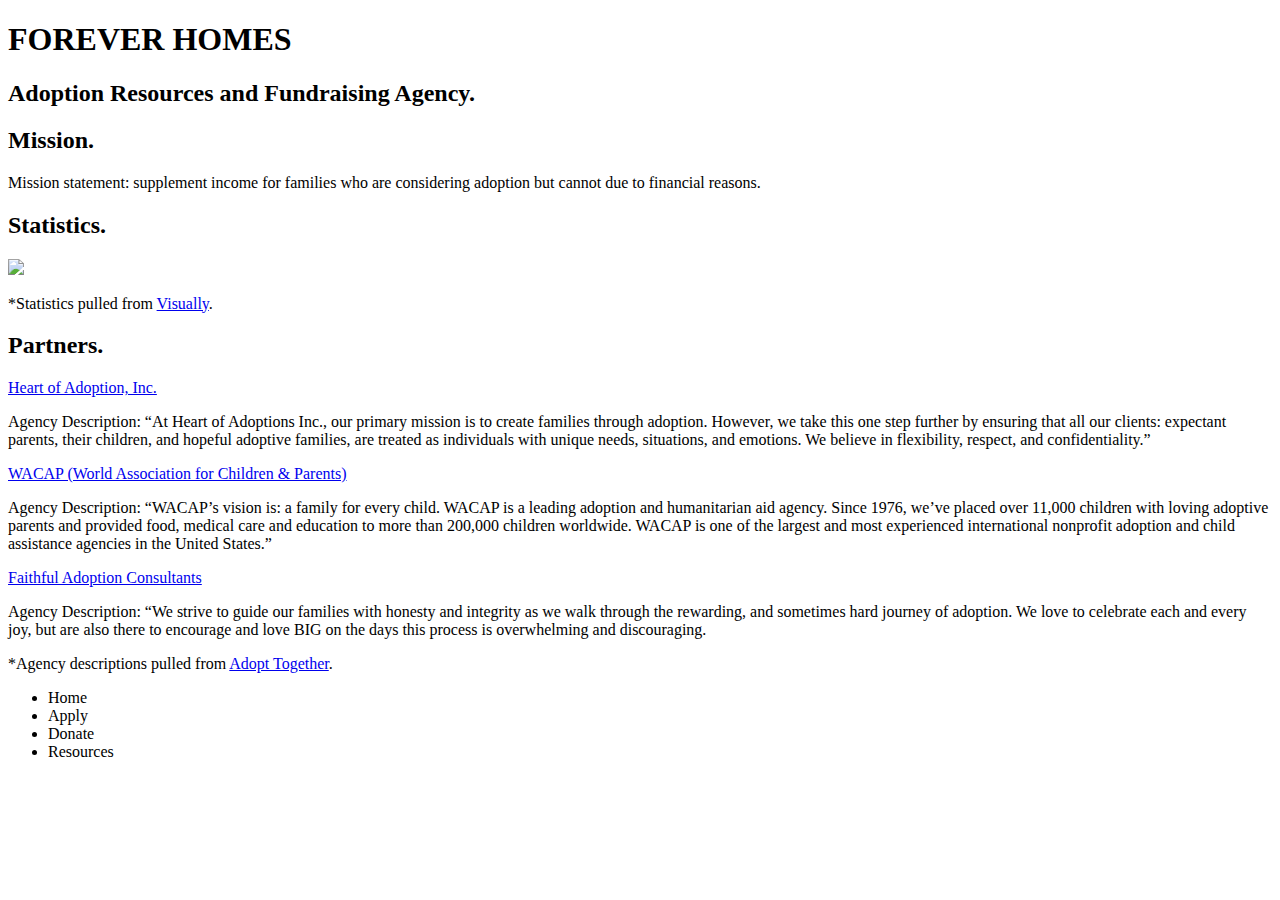
==== index.html @ 6707cc58 "index.html" ====
<!DOCTYPE html>
<html>
       
	<head>
		<meta http-equiv="Content-Type" content="text/html; charset=UTF-8">
		<meta name="viewport" content="width=device-width, initial-scale=1, shrink-to-fit=no">
        <title>Forever Homes</title>
        <!--link rel="stylesheet" type="text/css" media="screen" href="css/screen.css"-->
	</head>
    
	<body>
        <header>
            <h1>FOREVER HOMES</h1>
            <h2>Adoption Resources and Fundraising Agency.</h2>
        </header>

        <section>
            <article class="mission">
                <h2>Mission.</h2>
                <p>Mission statement: supplement income for families who are
                   considering adoption but cannot due to financial reasons.</p>
            </article>
        </section>

        <section class="statistics">
            <article>
                <h2>Statistics.</h2>
                <img width="800" src="https://thumbnails-visually.netdna-ssl.com/adoption-statistics-in-the-us_559fd55ad7443_w1500.jpg">
                <p>*Statistics pulled from <a href="https://visual.ly">Visually</a>.</p>
            </article>
        </section>

        <section class="partners">
            <article>
                <h2>Partners.</h2>

                <li><a href="http://www.heartofadoption.com">Heart of Adoption, Inc.</a></li>
                <p>Agency Description: “At Heart of Adoptions Inc., our primary
                   mission is to create families through adoption. However, we
                   take this one step further by ensuring that all our clients: 
                   expectant parents, their children, and hopeful adoptive 
                   families, are treated as individuals with unique needs, 
                   situations, and emotions. We believe in flexibility, respect, 
                   and confidentiality.”</p>     

                <li><a href="http://www.wacap.org/">WACAP (World Association for Children & Parents)</a></li>
                <p>Agency Description: “WACAP’s vision is: a family for every 
                   child.  WACAP is a leading adoption and humanitarian aid 
                   agency. Since 1976, we’ve placed over 11,000 children with 
                   loving adoptive parents and provided food, medical care and 
                   education to more than 200,000 children worldwide. WACAP is 
                   one of the largest and most experienced international 
                   nonprofit adoption and child assistance agencies in the 
                   United States.”</p>

                <li><a href="http://www.faithfuladoptionconsultants.com/">Faithful Adoption Consultants</a></li>
                <p>Agency Description: “We strive to guide our families with 
                   honesty and integrity as we walk through the rewarding, and
                   sometimes hard journey of adoption. We love to celebrate each
                   and every joy, but are also there to encourage and love BIG
                   on the days this process is overwhelming and discouraging.</p>

                <p>*Agency descriptions pulled from <a href="https://adopttogether.org">Adopt Together</a>.</p>
            </article>
        </section>

        <nav>
            <ul>
                <li>Home</li>
                <li>Apply</li>
                <li>Donate</li>
                <li>Resources</li>
            </ul>
        </nav>
	</body>
</html>
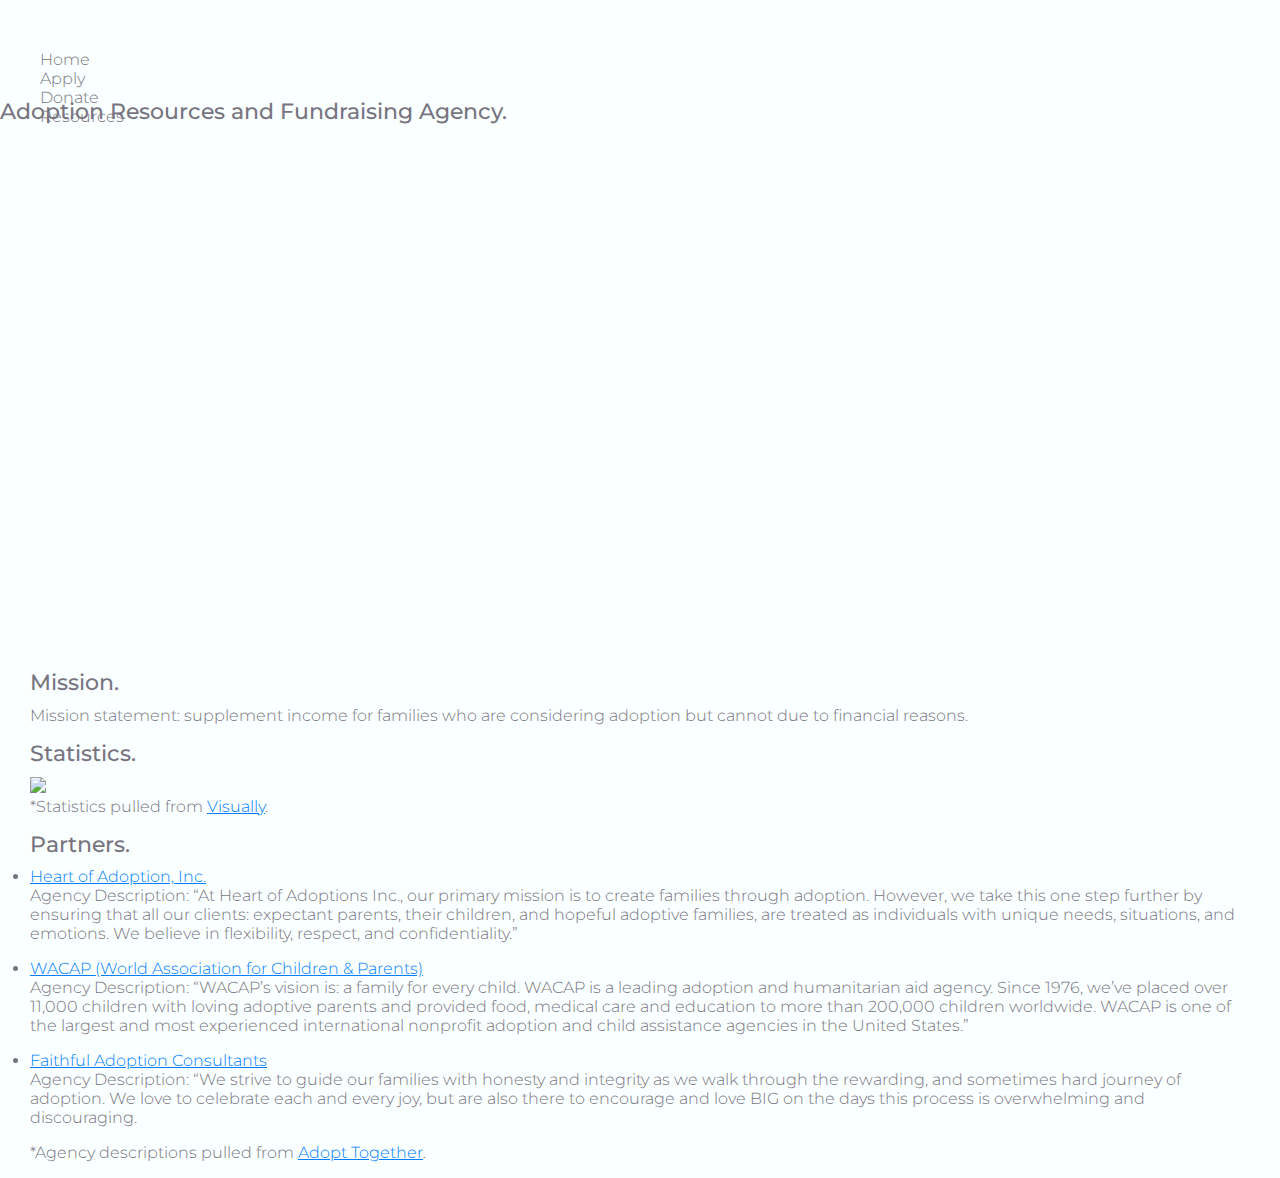
==== commit b5f067d4: "Fixed HTML formatting" ====
--- a/index.html
+++ b/index.html
@@ -5,7 +5,7 @@
 		<meta http-equiv="Content-Type" content="text/html; charset=UTF-8">
 		<meta name="viewport" content="width=device-width, initial-scale=1, shrink-to-fit=no">
         <title>Forever Homes</title>
-        <!--link rel="stylesheet" type="text/css" media="screen" href="css/screen.css"-->
+        <link rel="stylesheet" type="text/css" media="screen" href="css/screen.css">
 	</head>
     
 	<body>
--- a/css/screen.css
+++ b/css/screen.css
@@ -0,0 +1,59 @@
+/* CSS Document */
+
+@import url('https://fonts.googleapis.com/css?family=Montserrat');
+
+body { font-family: 'Montserrat', sans-serif; font-size: 16px; font-weight: 300; color: #777480;
+    margin: 0; padding: 0; background: #faffff; }
+
+#page { max-width: 1200px; margin: 0 auto; position: relative; }
+
+/* Text */
+
+h1 { margin: 0 0 1em 0; font-size: 2.8em; font-weight: 300; color: #faffff; }
+h2 { margin: 0 0 .5em 0; font-size: 1.4em; font-weight: 500; line-height: 1.1em; }
+
+p { margin: 0 0 1em 0; }
+
+a { color: #007eff; }
+a:visited { color: #65b1ff}
+
+/* Header */
+
+header { height: 670px; background: #faffff url(https://engonetac.blob.core.windows.net/assets/uploads/img/Artboard%20.png) no-repeat center bottom; position: relative; }
+
+/* Section - All */
+
+section { padding: 0 30px; }
+
+
+/* Navigation */
+
+nav { 
+    position: absolute;
+    top: 0px; left: 0px;
+    padding: 50px 0 0 0;
+    width: 100%;
+}
+
+nav::after { content:''; display: block; clear: both; }
+
+nav ul { list-style: none; margin: 0; padding 0; }
+
+nav ul li a { 
+    display: inline-block;
+    text-align: center;
+    color: #777480;
+    padding: 10px 5px;
+    text-decoration: none;
+    width: 150px;
+    position: relative;
+}
+
+nav ul li a:visited { color: #777480; }
+nav ul li a:hover { color: #000; }
+
+/* Media Queries */
+
+@media screen and (max-width: 1125px) {
+
+}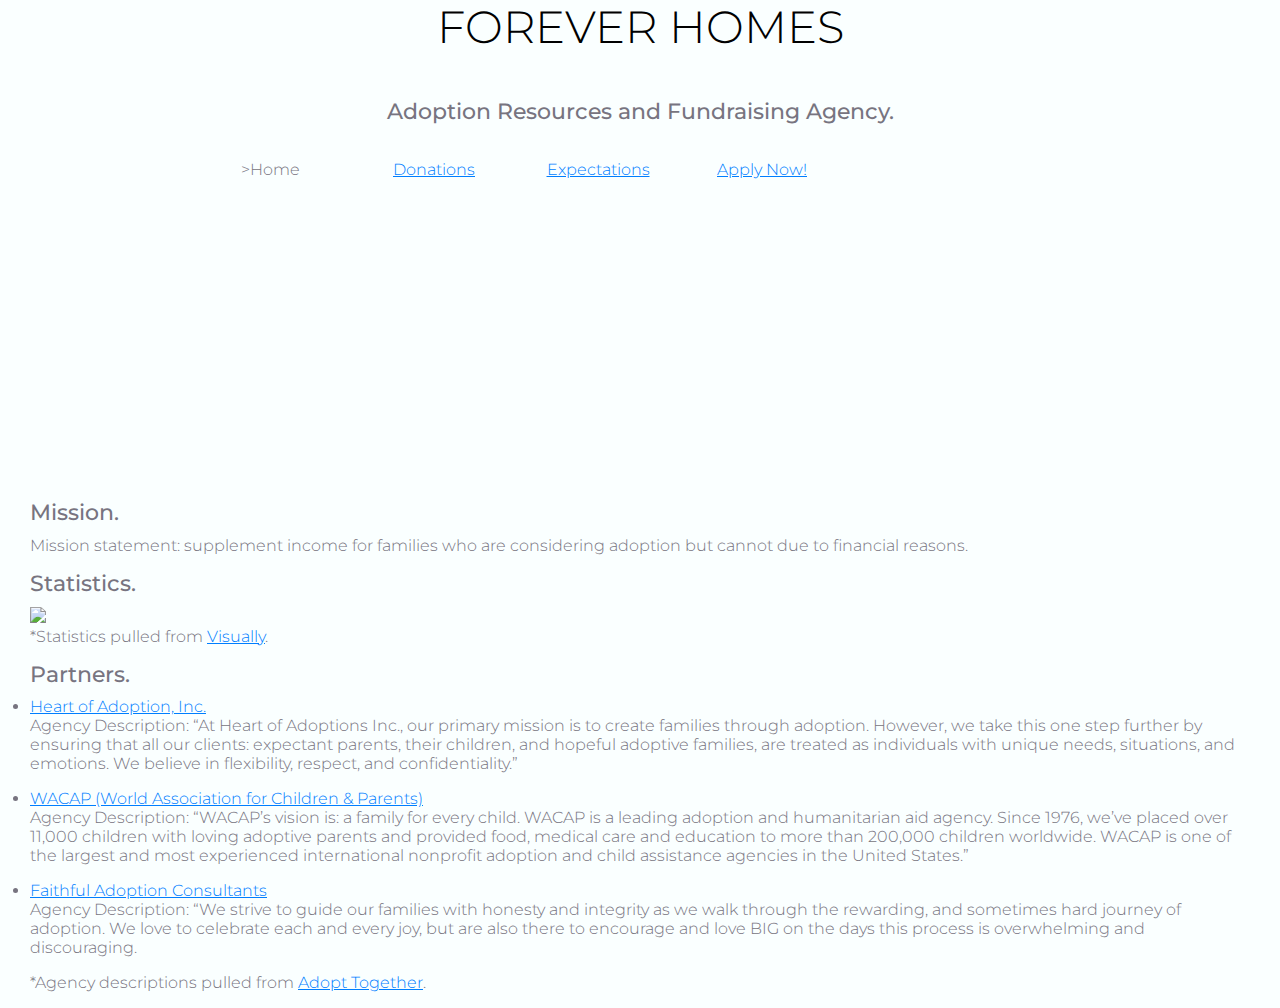
==== commit 25819f61: "css modifications regarding issue#8" ====
--- a/index.html
+++ b/index.html
@@ -1,13 +1,13 @@
 <!DOCTYPE html>
 <html>
-       
+
 	<head>
 		<meta http-equiv="Content-Type" content="text/html; charset=UTF-8">
 		<meta name="viewport" content="width=device-width, initial-scale=1, shrink-to-fit=no">
         <title>Forever Homes</title>
         <link rel="stylesheet" type="text/css" media="screen" href="css/screen.css">
 	</head>
-    
+
 	<body>
         <header>
             <h1>FOREVER HOMES</h1>
@@ -37,24 +37,24 @@
                 <li><a href="http://www.heartofadoption.com">Heart of Adoption, Inc.</a></li>
                 <p>Agency Description: “At Heart of Adoptions Inc., our primary
                    mission is to create families through adoption. However, we
-                   take this one step further by ensuring that all our clients: 
-                   expectant parents, their children, and hopeful adoptive 
-                   families, are treated as individuals with unique needs, 
-                   situations, and emotions. We believe in flexibility, respect, 
-                   and confidentiality.”</p>     
+                   take this one step further by ensuring that all our clients:
+                   expectant parents, their children, and hopeful adoptive
+                   families, are treated as individuals with unique needs,
+                   situations, and emotions. We believe in flexibility, respect,
+                   and confidentiality.”</p>
 
                 <li><a href="http://www.wacap.org/">WACAP (World Association for Children & Parents)</a></li>
-                <p>Agency Description: “WACAP’s vision is: a family for every 
-                   child.  WACAP is a leading adoption and humanitarian aid 
-                   agency. Since 1976, we’ve placed over 11,000 children with 
-                   loving adoptive parents and provided food, medical care and 
-                   education to more than 200,000 children worldwide. WACAP is 
-                   one of the largest and most experienced international 
-                   nonprofit adoption and child assistance agencies in the 
+                <p>Agency Description: “WACAP’s vision is: a family for every
+                   child.  WACAP is a leading adoption and humanitarian aid
+                   agency. Since 1976, we’ve placed over 11,000 children with
+                   loving adoptive parents and provided food, medical care and
+                   education to more than 200,000 children worldwide. WACAP is
+                   one of the largest and most experienced international
+                   nonprofit adoption and child assistance agencies in the
                    United States.”</p>
 
                 <li><a href="http://www.faithfuladoptionconsultants.com/">Faithful Adoption Consultants</a></li>
-                <p>Agency Description: “We strive to guide our families with 
+                <p>Agency Description: “We strive to guide our families with
                    honesty and integrity as we walk through the rewarding, and
                    sometimes hard journey of adoption. We love to celebrate each
                    and every joy, but are also there to encourage and love BIG
@@ -66,11 +66,11 @@
 
         <nav>
             <ul>
-                <li>Home</li>
-                <li>Apply</li>
-                <li>Donate</li>
-                <li>Resources</li>
+                <li>>Home</li>
+                <li><a href="donations.html">Donations</a></li>
+                <li><a href="expectations.html">Expectations</a></li>
+                <li><a href="apply.html">Apply Now!</a></li>
             </ul>
         </nav>
 	</body>
-</html>+</html>
--- a/css/screen.css
+++ b/css/screen.css
@@ -19,7 +19,16 @@
 
 /* Header */
 
-header { height: 670px; background: #faffff url(https://engonetac.blob.core.windows.net/assets/uploads/img/Artboard%20.png) no-repeat center bottom; position: relative; }
+header {
+  height: 500px;
+  background: #faffff url(https://engonetac.blob.core.windows.net/assets/uploads/img/Artboard%20.png) no-repeat center bottom;
+  position: relative;
+  text-align: center;
+}
+
+header + h2 {
+  position: absolute;
+}
 
 /* Section - All */
 
@@ -28,10 +37,10 @@
 
 /* Navigation */
 
-nav { 
+nav {
     position: absolute;
     top: 0px; left: 0px;
-    padding: 50px 0 0 0;
+    padding: 150px 200px  150px 150px;
     width: 100%;
 }
 
@@ -39,7 +48,7 @@
 
 nav ul { list-style: none; margin: 0; padding 0; }
 
-nav ul li a { 
+nav ul li  {
     display: inline-block;
     text-align: center;
     color: #777480;
@@ -56,4 +65,41 @@
 
 @media screen and (max-width: 1125px) {
 
-}+}
+
+header > h1 {
+  color: black;
+}
+
+section.donate {
+  position: relative;
+  margin: 0px 20px 20px 20px;
+  padding: 20px 0px 20px 0px;
+  border: 3px solid #50BFA0;
+  text-align: center;
+}
+
+section.donate button {
+  border: 3px solid #50BFA0;
+  background-color: #FFFFFF;
+}
+
+section.donate button:hover{
+  background-color:#50BFA0;
+}
+
+section.Form{
+  border: 3px solid #50BFA0;
+  margin: 0px 20px 20px 20px;
+  text-align:justify;
+}
+
+
+input[type=submit]:hover {
+  background-color:#50BFA0;
+}
+
+input{
+  border: 3px solid #50BFA0;
+  background-color: #FFFFFF;
+}
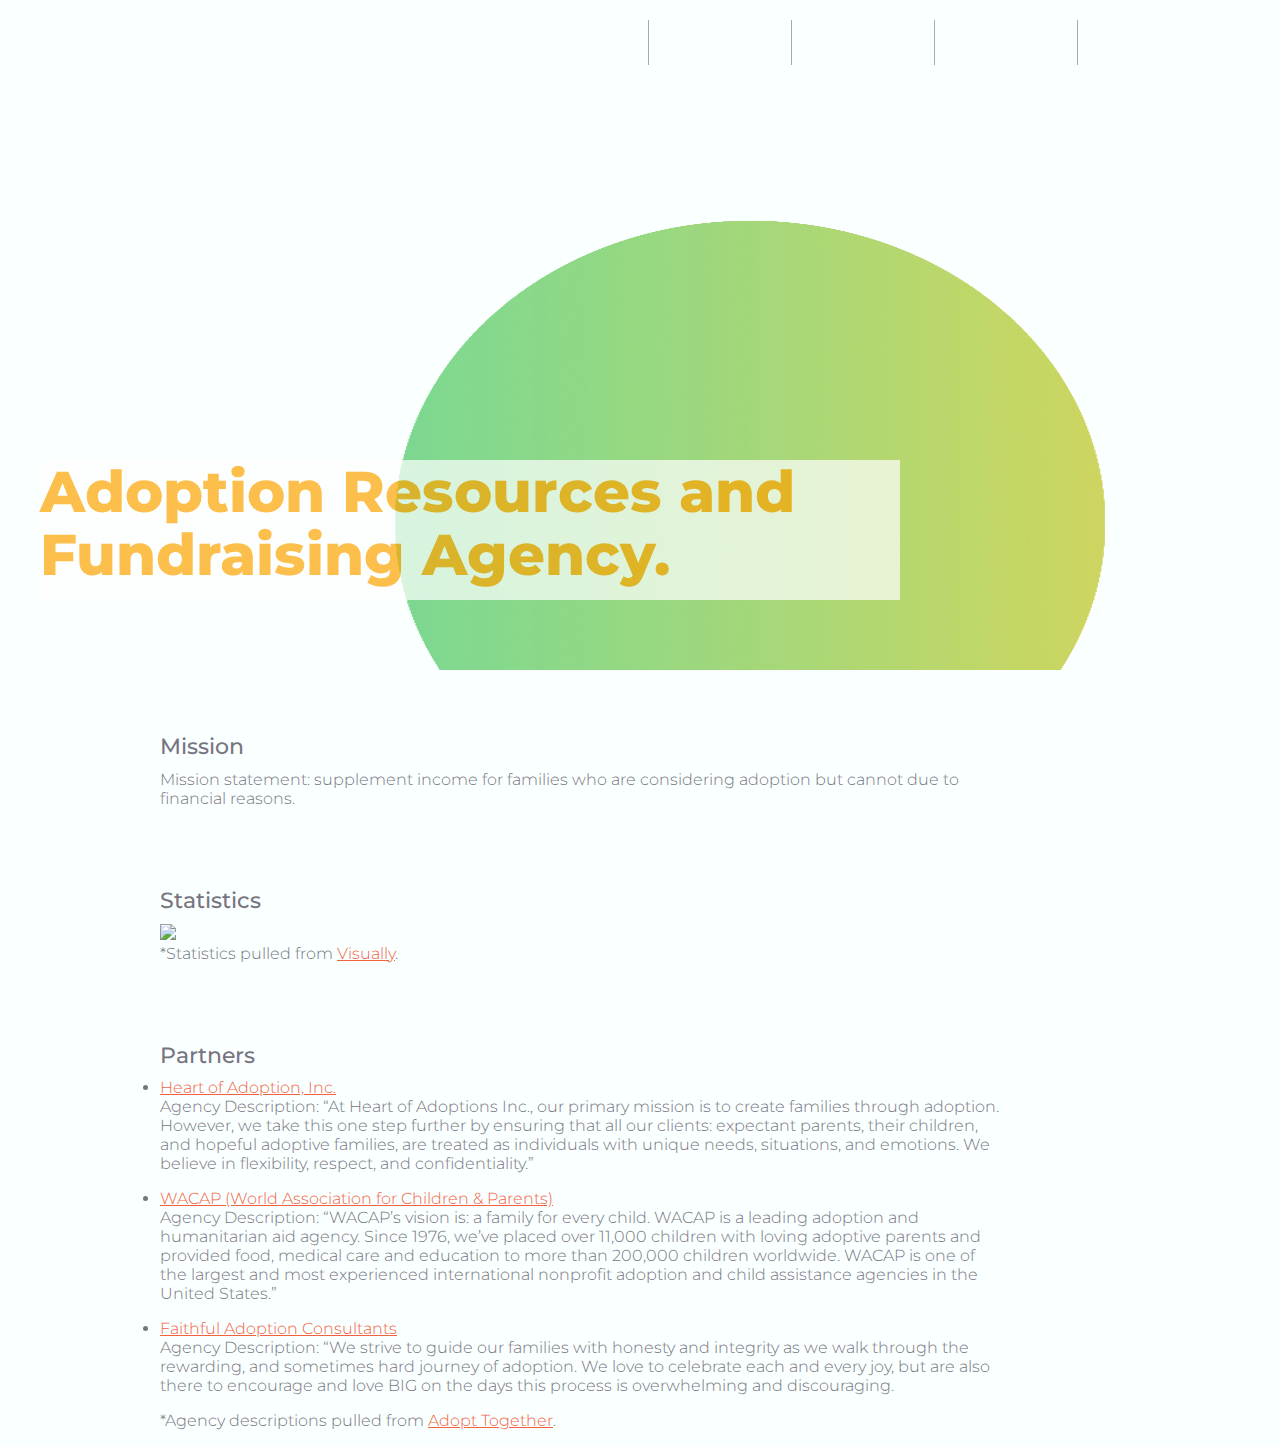
==== commit 4ec06830: "CSS styling" ====
--- a/index.html
+++ b/index.html
@@ -4,19 +4,19 @@
 	<head>
 		<meta http-equiv="Content-Type" content="text/html; charset=UTF-8">
 		<meta name="viewport" content="width=device-width, initial-scale=1, shrink-to-fit=no">
-        <title>Forever Homes</title>
         <link rel="stylesheet" type="text/css" media="screen" href="css/screen.css">
 	</head>
 
 	<body>
         <header>
-            <h1>FOREVER HOMES</h1>
+            <div class= "home"> 
             <h2>Adoption Resources and Fundraising Agency.</h2>
+            </div>
         </header>
 
         <section>
             <article class="mission">
-                <h2>Mission.</h2>
+                <h2>Mission</h2>
                 <p>Mission statement: supplement income for families who are
                    considering adoption but cannot due to financial reasons.</p>
             </article>
@@ -24,7 +24,7 @@
 
         <section class="statistics">
             <article>
-                <h2>Statistics.</h2>
+                <h2>Statistics</h2>
                 <img width="800" src="https://thumbnails-visually.netdna-ssl.com/adoption-statistics-in-the-us_559fd55ad7443_w1500.jpg">
                 <p>*Statistics pulled from <a href="https://visual.ly">Visually</a>.</p>
             </article>
@@ -32,7 +32,7 @@
 
         <section class="partners">
             <article>
-                <h2>Partners.</h2>
+                <h2>Partners</h2>
 
                 <li><a href="http://www.heartofadoption.com">Heart of Adoption, Inc.</a></li>
                 <p>Agency Description: “At Heart of Adoptions Inc., our primary
@@ -66,10 +66,10 @@
 
         <nav>
             <ul>
-                <li>>Home</li>
+                <li><a href="apply.html">Apply Now!</a></li>
                 <li><a href="donations.html">Donations</a></li>
-                <li><a href="expectations.html">Expectations</a></li>
-                <li><a href="apply.html">Apply Now!</a></li>
+                <li><a href="expectations.html">Resources</a></li>
+                <li><a href="index.html">>Home</a></li>
             </ul>
         </nav>
 	</body>
--- a/css/screen.css
+++ b/css/screen.css
@@ -3,7 +3,8 @@
 @import url('https://fonts.googleapis.com/css?family=Montserrat');
 
 body { font-family: 'Montserrat', sans-serif; font-size: 16px; font-weight: 300; color: #777480;
-    margin: 0; padding: 0; background: #faffff; }
+    margin: 0; padding: 0; background: #faffff; 
+    max-width: 1200px; margin: 0 auto; position: relative;}
 
 #page { max-width: 1200px; margin: 0 auto; position: relative; }
 
@@ -14,20 +15,50 @@
 
 p { margin: 0 0 1em 0; }
 
-a { color: #007eff; }
-a:visited { color: #65b1ff}
+a { color: #F26241; }
+a:visited { color: #F26241}
 
 /* Header */
 
-header {
-  height: 500px;
-  background: #faffff url(https://engonetac.blob.core.windows.net/assets/uploads/img/Artboard%20.png) no-repeat center bottom;
+.home{
+  height: 670px;
+  background: #faffff url(../img/Adption-Header-1.jpg) no-repeat center bottom ; 
+  background: #faffff url(../img/logo.gif) no-repeat left top ; 
   position: relative;
-  text-align: center;
 }
 
-header + h2 {
-  position: absolute;
+.donations{
+  height: 670px;
+  background: #faffff url(../img/Donation-Header-4.jpg) no-repeat center bottom; 
+  position: relative;
+  object-fit: contain;  
+}
+
+header {
+
+}
+
+header h1 {
+  text-align: left;
+  position: absolute; 
+  display: block; width: 540px; height: 100px;
+  left: 0px; top: 0px; 
+  font-size: 3.6em; font-weight: 600;
+  margin: 0 0 10px 0; 
+  color: #fafafa
+}
+
+header h2 {
+  text-align: left;
+  position: absolute; 
+  display: block; width: 860px; height: 140px;
+  background: #ffffff;
+  opacity: 0.7;
+  left: 0px; bottom: 60px; 
+  font-size: 3.6em; font-weight: 800;
+  margin: 0 0 10px 0; 
+  color: #ffa500;
+
 }
 
 /* Section - All */
@@ -40,35 +71,42 @@
 nav {
     position: absolute;
     top: 0px; left: 0px;
-    padding: 150px 200px  150px 150px;
+    padding: 20px 0 0 0;
     width: 100%;
 }
 
 nav::after { content:''; display: block; clear: both; }
 
-nav ul { list-style: none; margin: 0; padding 0; }
+nav ul { list-style: none; margin: 0; padding: 0; }
 
-nav ul li  {
+ nav ul li a {
     display: inline-block;
     text-align: center;
-    color: #777480;
+    color: #FFF;
     padding: 10px 5px;
     text-decoration: none;
-    width: 150px;
+    width: 100px;
     position: relative;
 }
 
-nav ul li a:visited { color: #777480; }
-nav ul li a:hover { color: #000; }
+/* nav ul li a:visited { color: #777480; } */
+nav ul li a:hover { color: #aaa; }  
+nav ul li a:visited { color: #FFF; }  
+
+nav > ul { padding-right: 20px; }
+
+nav > ul > li { 
+  float: right; 
+  border-left: 1px solid; 
+  border-color: #aaa; 
+  padding: 0.2em 1em; 
+
+}
 
 /* Media Queries */
 
 @media screen and (max-width: 1125px) {
 
-}
-
-header > h1 {
-  color: black;
 }
 
 section.donate {
@@ -103,3 +141,10 @@
   border: 3px solid #50BFA0;
   background-color: #FFFFFF;
 }
+
+section{
+  padding-top: 4em; 
+  padding-left: 10%;
+  width: 70%; 
+}
+
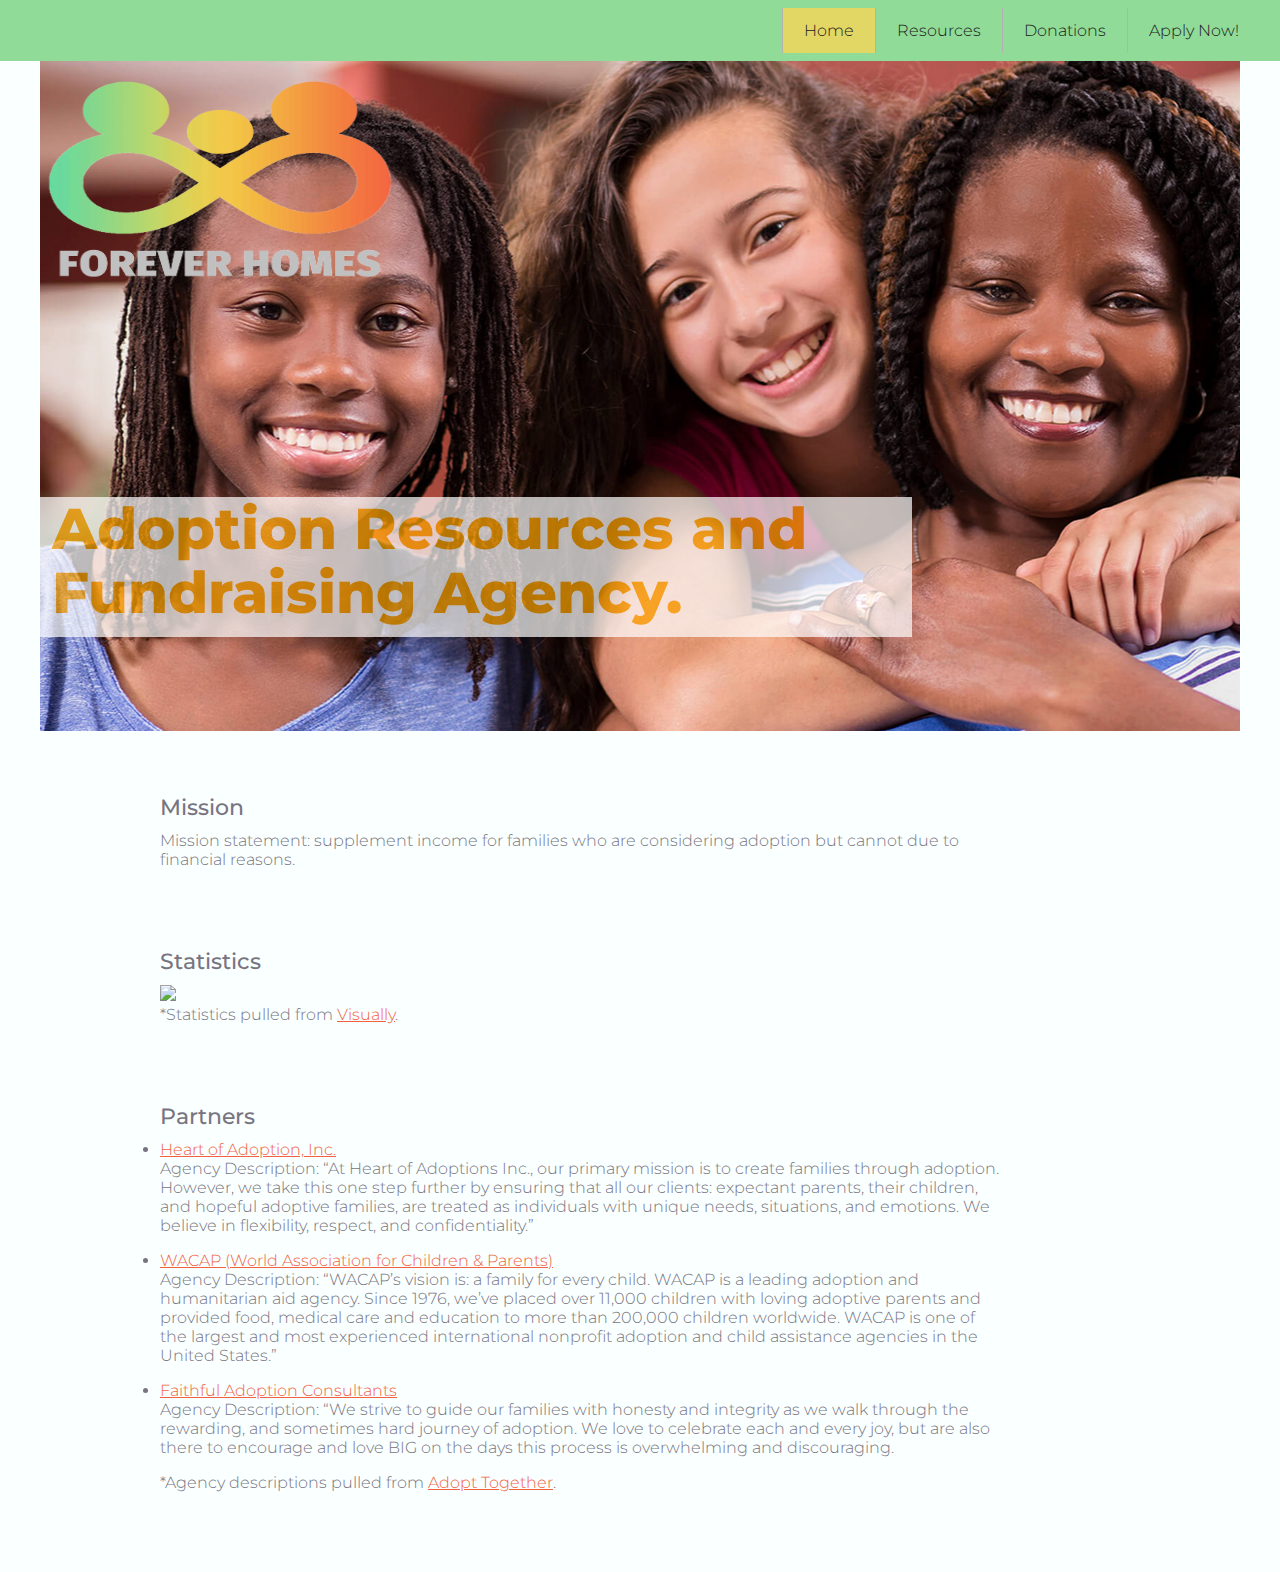
==== commit 6bb11751: "Made Webpages more responsive" ====
--- a/index.html
+++ b/index.html
@@ -1,76 +1,89 @@
 <!DOCTYPE html>
 <html>
-
 	<head>
 		<meta http-equiv="Content-Type" content="text/html; charset=UTF-8">
 		<meta name="viewport" content="width=device-width, initial-scale=1, shrink-to-fit=no">
-        <link rel="stylesheet" type="text/css" media="screen" href="css/screen.css">
+    <link rel="stylesheet" type="text/css" media="screen" href="css/screen.css">
 	</head>
 
-	<body>
-        <header>
-            <div class= "home"> 
-            <h2>Adoption Resources and Fundraising Agency.</h2>
-            </div>
-        </header>
+  <body>
+    <nav>
 
-        <section>
-            <article class="mission">
-                <h2>Mission</h2>
-                <p>Mission statement: supplement income for families who are
-                   considering adoption but cannot due to financial reasons.</p>
-            </article>
-        </section>
+      <ul>
+        <li><a href="apply.html">Apply Now!</a></li>
+        <li><a href="donations.html">Donations</a></li>
+        <li><a href="resources.html">Resources</a></li>
+        <li class = "active"><a href="index.html">Home</a></li>
+      </ul>
+    </nav>
 
-        <section class="statistics">
-            <article>
-                <h2>Statistics</h2>
-                <img width="800" src="https://thumbnails-visually.netdna-ssl.com/adoption-statistics-in-the-us_559fd55ad7443_w1500.jpg">
-                <p>*Statistics pulled from <a href="https://visual.ly">Visually</a>.</p>
-            </article>
-        </section>
+  <div id="page">
+    <header id= "home">
+      <img src="img/logo-complete.gif" alt="" width="30%" height="35%">
+      <h2>Adoption Resources and Fundraising Agency.</h2>
+    </header>
+    
+    <section class="mission">
+      <article>
+        <h2>Mission</h2>
+        <p>
+          Mission statement: supplement income for families who are
+          considering adoption but cannot due to financial reasons.
+        </p>
+      </article>
+    </section>
+    
+    <section class="statistics">
+      <article>
+        <h2>Statistics</h2>
+        <img width="800" src="https://thumbnails-visually.netdna-ssl.com/adoption-statistics-in-the-us_559fd55ad7443_w1500.jpg">
+        <p>*Statistics pulled from <a href="https://visual.ly">Visually</a>.</p>
+      </article>
+    </section>
+    
+    <section class="partners">
+      <article>
+        <h2>Partners</h2>
+    
+        <li><a href="http://www.heartofadoption.com">Heart of Adoption, Inc.</a></li>
+        <p>
+          Agency Description: “At Heart of Adoptions Inc., our primary
+          mission is to create families through adoption. However, we
+          take this one step further by ensuring that all our clients:
+          expectant parents, their children, and hopeful adoptive
+          families, are treated as individuals with unique needs,
+          situations, and emotions. We believe in flexibility, respect,
+          and confidentiality.”
+        </p>
+    
+        <li><a href="http://www.wacap.org/">WACAP (World Association for Children & Parents)</a></li>
+        <p>
+          Agency Description: “WACAP’s vision is: a family for every
+          child.  WACAP is a leading adoption and humanitarian aid
+          agency. Since 1976, we’ve placed over 11,000 children with
+          loving adoptive parents and provided food, medical care and
+          education to more than 200,000 children worldwide. WACAP is
+          one of the largest and most experienced international
+          nonprofit adoption and child assistance agencies in the
+          United States.”
+        </p>
+    
+        <li><a href="http://www.faithfuladoptionconsultants.com/">Faithful Adoption Consultants</a></li>
+        <p>
+          Agency Description: “We strive to guide our families with
+          honesty and integrity as we walk through the rewarding, and
+          sometimes hard journey of adoption. We love to celebrate each
+          and every joy, but are also there to encourage and love BIG
+          on the days this process is overwhelming and discouraging.
+        </p>
 
-        <section class="partners">
-            <article>
-                <h2>Partners</h2>
+        <p>*Agency descriptions pulled from <a href="https://adopttogether.org">Adopt Together</a>.</p>
+      </article>
+    </section>
 
-                <li><a href="http://www.heartofadoption.com">Heart of Adoption, Inc.</a></li>
-                <p>Agency Description: “At Heart of Adoptions Inc., our primary
-                   mission is to create families through adoption. However, we
-                   take this one step further by ensuring that all our clients:
-                   expectant parents, their children, and hopeful adoptive
-                   families, are treated as individuals with unique needs,
-                   situations, and emotions. We believe in flexibility, respect,
-                   and confidentiality.”</p>
+  </div>
+ 
 
-                <li><a href="http://www.wacap.org/">WACAP (World Association for Children & Parents)</a></li>
-                <p>Agency Description: “WACAP’s vision is: a family for every
-                   child.  WACAP is a leading adoption and humanitarian aid
-                   agency. Since 1976, we’ve placed over 11,000 children with
-                   loving adoptive parents and provided food, medical care and
-                   education to more than 200,000 children worldwide. WACAP is
-                   one of the largest and most experienced international
-                   nonprofit adoption and child assistance agencies in the
-                   United States.”</p>
 
-                <li><a href="http://www.faithfuladoptionconsultants.com/">Faithful Adoption Consultants</a></li>
-                <p>Agency Description: “We strive to guide our families with
-                   honesty and integrity as we walk through the rewarding, and
-                   sometimes hard journey of adoption. We love to celebrate each
-                   and every joy, but are also there to encourage and love BIG
-                   on the days this process is overwhelming and discouraging.</p>
-
-                <p>*Agency descriptions pulled from <a href="https://adopttogether.org">Adopt Together</a>.</p>
-            </article>
-        </section>
-
-        <nav>
-            <ul>
-                <li><a href="apply.html">Apply Now!</a></li>
-                <li><a href="donations.html">Donations</a></li>
-                <li><a href="expectations.html">Resources</a></li>
-                <li><a href="index.html">>Home</a></li>
-            </ul>
-        </nav>
 	</body>
 </html>
--- a/css/screen.css
+++ b/css/screen.css
@@ -4,9 +4,10 @@
 
 body { font-family: 'Montserrat', sans-serif; font-size: 16px; font-weight: 300; color: #777480;
     margin: 0; padding: 0; background: #faffff; 
-    max-width: 1200px; margin: 0 auto; position: relative;}
-
-#page { max-width: 1200px; margin: 0 auto; position: relative; }
+     margin: 0 auto; position: relative;}
+
+
+#page { max-width: 1200px; margin: 0 auto 5em auto; position: relative; }
 
 /* Text */
 
@@ -20,22 +21,56 @@
 
 /* Header */
 
-.home{
+#home{
   height: 670px;
   background: #faffff url(../img/Adption-Header-1.jpg) no-repeat center bottom ; 
-  background: #faffff url(../img/logo.gif) no-repeat left top ; 
-  position: relative;
-}
-
-.donations{
+ /* background: #faffff url(../img/logo.gif) no-repeat left top ; */
+  position: relative;
+}
+
+#home > h2{
+  position: absolute;
+  padding-left: 0.2em;
+  top: 60%;
+}
+
+#donations{
   height: 670px;
   background: #faffff url(../img/Donation-Header-4.jpg) no-repeat center bottom; 
   position: relative;
   object-fit: contain;  
 }
 
-header {
-
+#donations > h2{
+  position: absolute;
+  padding-left: 0.2em;
+  top: 60%;
+}
+
+#resources{
+  height: 670px;
+  background: #faffff url(../img/Donation-Header-3.jpg) no-repeat center bottom; 
+  position: relative;
+  object-fit: contain;  
+}
+
+#resources > h2{
+  position: absolute;
+  padding-left: 0.2em;
+  top: 60%;
+}
+
+#applyNow{
+  height: 670px;
+  background: #faffff url(../img/Donation-Header-3.jpg) no-repeat center bottom; 
+  position: relative;
+  object-fit: contain;  
+}
+
+#applyNow > h2{
+  position: absolute;
+  padding-left: 0.2em;
+  top: 60%;
 }
 
 header h1 {
@@ -50,17 +85,25 @@
 
 header h2 {
   text-align: left;
+  justify-content: center;
   position: absolute; 
   display: block; width: 860px; height: 140px;
   background: #ffffff;
   opacity: 0.7;
   left: 0px; bottom: 60px; 
   font-size: 3.6em; font-weight: 800;
-  margin: 0 0 10px 0; 
+  margin: auto; 
   color: #ffa500;
 
 }
 
+
+
+.flexContainer{
+  display: flex;
+}
+
+
 /* Section - All */
 
 section { padding: 0 30px; }
@@ -69,10 +112,13 @@
 /* Navigation */
 
 nav {
-    position: absolute;
-    top: 0px; left: 0px;
-    padding: 20px 0 0 0;
+  z-index: 20;
+    position: sticky;
+    top: 0;
+    padding: 0.5em 0em;
     width: 100%;
+    background-color: #84D78D;
+    opacity: 0.9;
 }
 
 nav::after { content:''; display: block; clear: both; }
@@ -82,16 +128,17 @@
  nav ul li a {
     display: inline-block;
     text-align: center;
-    color: #FFF;
+    color: #000;
+    opacity: 1;
     padding: 10px 5px;
     text-decoration: none;
-    width: 100px;
     position: relative;
 }
 
-/* nav ul li a:visited { color: #777480; } */
-nav ul li a:hover { color: #aaa; }  
-nav ul li a:visited { color: #FFF; }  
+ nav ul li a:visited { color: #000; } 
+
+
+nav ul li a:hover { color: #F26241; }   
 
 nav > ul { padding-right: 20px; }
 
@@ -103,6 +150,10 @@
 
 }
 
+.active{
+  background-color: #DFD354;
+}
+
 /* Media Queries */
 
 @media screen and (max-width: 1125px) {
@@ -111,15 +162,17 @@
 
 section.donate {
   position: relative;
-  margin: 0px 20px 20px 20px;
-  padding: 20px 0px 20px 0px;
+  margin: 2em auto;
+  padding: 2em;
   border: 3px solid #50BFA0;
   text-align: center;
 }
 
 section.donate button {
-  border: 3px solid #50BFA0;
+  border: 1px solid #50BFA0;
   background-color: #FFFFFF;
+  font-size: 1em;
+  margin: 0.2em;
 }
 
 section.donate button:hover{
@@ -128,11 +181,28 @@
 
 section.Form{
   border: 3px solid #50BFA0;
-  margin: 0px 20px 20px 20px;
-  text-align:justify;
-}
-
-
+  margin: 1em auto;
+  padding: 2em;
+  text-align:center;
+
+}
+
+.choiceCenter{
+  display: block;
+  text-align: left;
+  margin: 0 auto;
+  padding-left: 30%; 
+  
+}
+
+.choiceCenter ul{
+  list-style: none;
+  padding-left: 0;
+}
+
+input[type=submit] {
+  font-size: 1em;
+}
 input[type=submit]:hover {
   background-color:#50BFA0;
 }
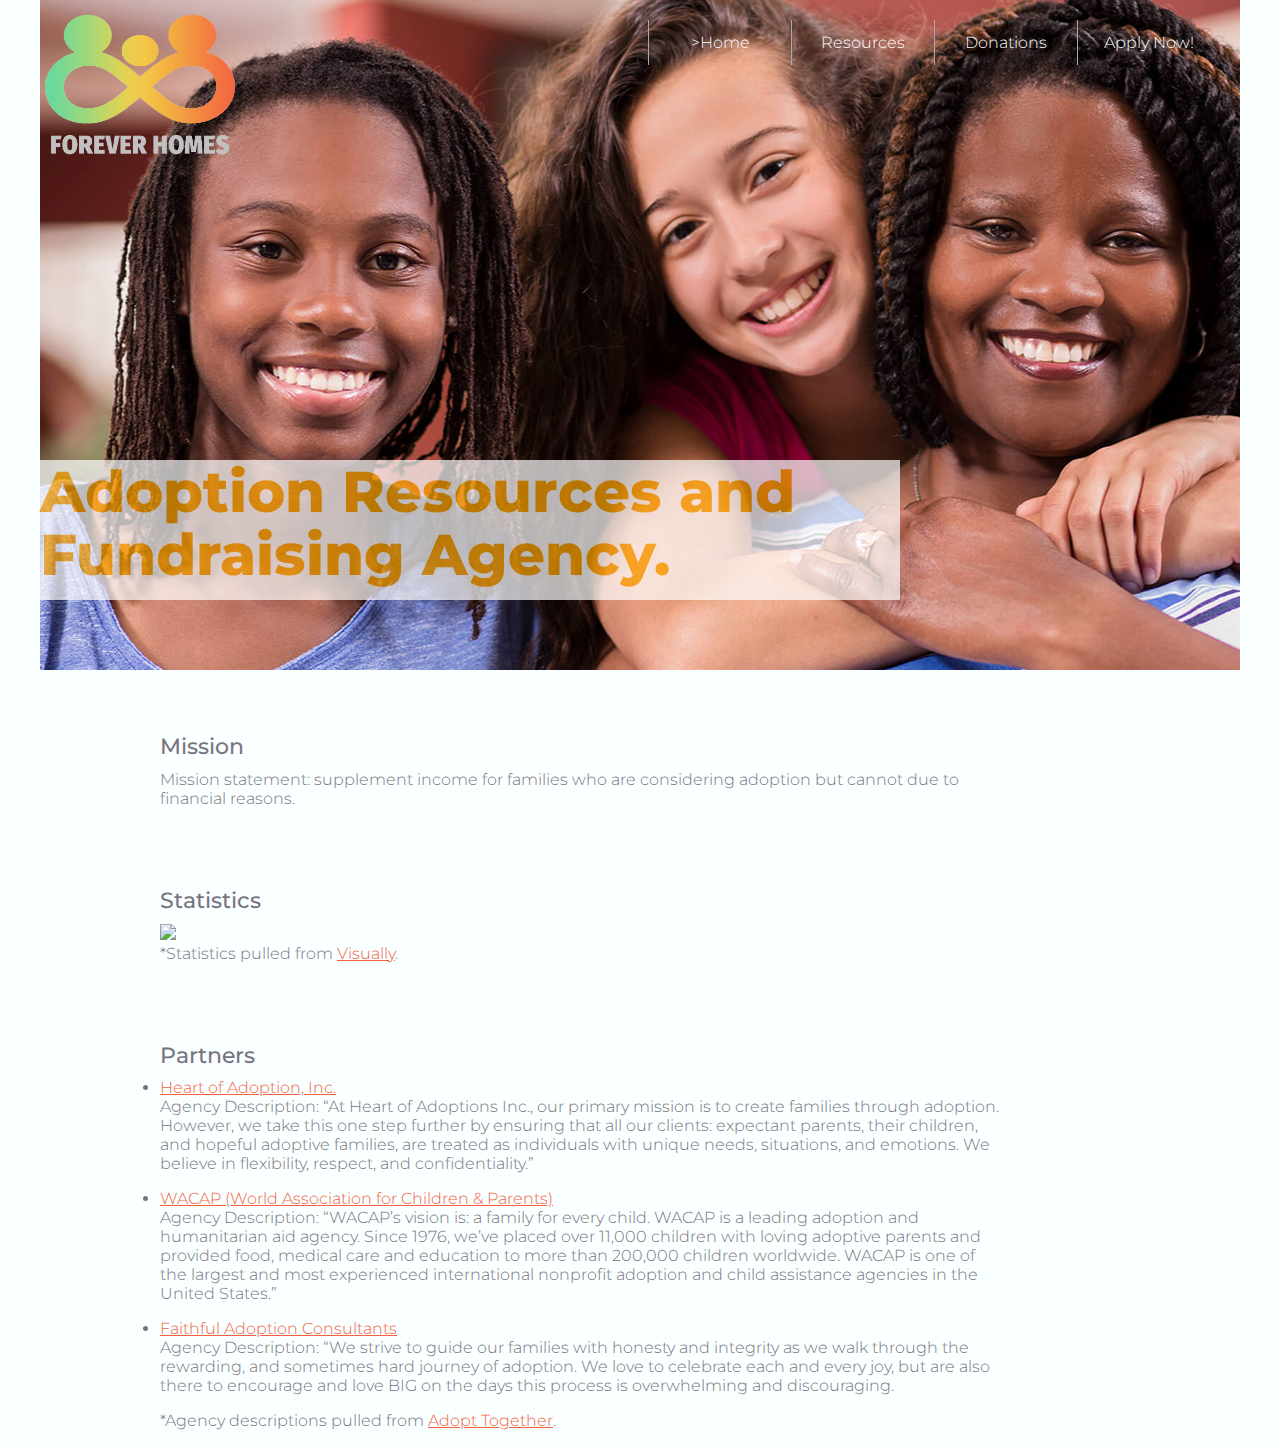
==== commit 811001eb: "updated css for logo" ====
--- a/index.html
+++ b/index.html
@@ -1,89 +1,76 @@
 <!DOCTYPE html>
 <html>
+
 	<head>
 		<meta http-equiv="Content-Type" content="text/html; charset=UTF-8">
 		<meta name="viewport" content="width=device-width, initial-scale=1, shrink-to-fit=no">
-    <link rel="stylesheet" type="text/css" media="screen" href="css/screen.css">
+        <link rel="stylesheet" type="text/css" media="screen" href="css/screen.css">
 	</head>
 
-  <body>
-    <nav>
+	<body>
+        <header>
+            <div class= "home"> 
+            <h2>Adoption Resources and Fundraising Agency.</h2>
+            </div>
+        </header>
 
-      <ul>
-        <li><a href="apply.html">Apply Now!</a></li>
-        <li><a href="donations.html">Donations</a></li>
-        <li><a href="resources.html">Resources</a></li>
-        <li class = "active"><a href="index.html">Home</a></li>
-      </ul>
-    </nav>
+        <section>
+            <article class="mission">
+                <h2>Mission</h2>
+                <p>Mission statement: supplement income for families who are
+                   considering adoption but cannot due to financial reasons.</p>
+            </article>
+        </section>
 
-  <div id="page">
-    <header id= "home">
-      <img src="img/logo-complete.gif" alt="" width="30%" height="35%">
-      <h2>Adoption Resources and Fundraising Agency.</h2>
-    </header>
-    
-    <section class="mission">
-      <article>
-        <h2>Mission</h2>
-        <p>
-          Mission statement: supplement income for families who are
-          considering adoption but cannot due to financial reasons.
-        </p>
-      </article>
-    </section>
-    
-    <section class="statistics">
-      <article>
-        <h2>Statistics</h2>
-        <img width="800" src="https://thumbnails-visually.netdna-ssl.com/adoption-statistics-in-the-us_559fd55ad7443_w1500.jpg">
-        <p>*Statistics pulled from <a href="https://visual.ly">Visually</a>.</p>
-      </article>
-    </section>
-    
-    <section class="partners">
-      <article>
-        <h2>Partners</h2>
-    
-        <li><a href="http://www.heartofadoption.com">Heart of Adoption, Inc.</a></li>
-        <p>
-          Agency Description: “At Heart of Adoptions Inc., our primary
-          mission is to create families through adoption. However, we
-          take this one step further by ensuring that all our clients:
-          expectant parents, their children, and hopeful adoptive
-          families, are treated as individuals with unique needs,
-          situations, and emotions. We believe in flexibility, respect,
-          and confidentiality.”
-        </p>
-    
-        <li><a href="http://www.wacap.org/">WACAP (World Association for Children & Parents)</a></li>
-        <p>
-          Agency Description: “WACAP’s vision is: a family for every
-          child.  WACAP is a leading adoption and humanitarian aid
-          agency. Since 1976, we’ve placed over 11,000 children with
-          loving adoptive parents and provided food, medical care and
-          education to more than 200,000 children worldwide. WACAP is
-          one of the largest and most experienced international
-          nonprofit adoption and child assistance agencies in the
-          United States.”
-        </p>
-    
-        <li><a href="http://www.faithfuladoptionconsultants.com/">Faithful Adoption Consultants</a></li>
-        <p>
-          Agency Description: “We strive to guide our families with
-          honesty and integrity as we walk through the rewarding, and
-          sometimes hard journey of adoption. We love to celebrate each
-          and every joy, but are also there to encourage and love BIG
-          on the days this process is overwhelming and discouraging.
-        </p>
+        <section class="statistics">
+            <article>
+                <h2>Statistics</h2>
+                <img width="800" src="https://thumbnails-visually.netdna-ssl.com/adoption-statistics-in-the-us_559fd55ad7443_w1500.jpg">
+                <p>*Statistics pulled from <a href="https://visual.ly">Visually</a>.</p>
+            </article>
+        </section>
 
-        <p>*Agency descriptions pulled from <a href="https://adopttogether.org">Adopt Together</a>.</p>
-      </article>
-    </section>
+        <section class="partners">
+            <article>
+                <h2>Partners</h2>
 
-  </div>
- 
+                <li><a href="http://www.heartofadoption.com">Heart of Adoption, Inc.</a></li>
+                <p>Agency Description: “At Heart of Adoptions Inc., our primary
+                   mission is to create families through adoption. However, we
+                   take this one step further by ensuring that all our clients:
+                   expectant parents, their children, and hopeful adoptive
+                   families, are treated as individuals with unique needs,
+                   situations, and emotions. We believe in flexibility, respect,
+                   and confidentiality.”</p>
 
+                <li><a href="http://www.wacap.org/">WACAP (World Association for Children & Parents)</a></li>
+                <p>Agency Description: “WACAP’s vision is: a family for every
+                   child.  WACAP is a leading adoption and humanitarian aid
+                   agency. Since 1976, we’ve placed over 11,000 children with
+                   loving adoptive parents and provided food, medical care and
+                   education to more than 200,000 children worldwide. WACAP is
+                   one of the largest and most experienced international
+                   nonprofit adoption and child assistance agencies in the
+                   United States.”</p>
 
+                <li><a href="http://www.faithfuladoptionconsultants.com/">Faithful Adoption Consultants</a></li>
+                <p>Agency Description: “We strive to guide our families with
+                   honesty and integrity as we walk through the rewarding, and
+                   sometimes hard journey of adoption. We love to celebrate each
+                   and every joy, but are also there to encourage and love BIG
+                   on the days this process is overwhelming and discouraging.</p>
+
+                <p>*Agency descriptions pulled from <a href="https://adopttogether.org">Adopt Together</a>.</p>
+            </article>
+        </section>
+
+        <nav>
+            <ul>
+                <li><a href="apply.html">Apply Now!</a></li>
+                <li><a href="donations.html">Donations</a></li>
+                <li><a href="expectations.html">Resources</a></li>
+                <li><a href="index.html">>Home</a></li>
+            </ul>
+        </nav>
 	</body>
 </html>
--- a/css/screen.css
+++ b/css/screen.css
@@ -3,11 +3,10 @@
 @import url('https://fonts.googleapis.com/css?family=Montserrat');
 
 body { font-family: 'Montserrat', sans-serif; font-size: 16px; font-weight: 300; color: #777480;
-    margin: 0; padding: 0; background: #faffff; 
-     margin: 0 auto; position: relative;}
+    margin: 0; padding: 0; background: #faffff;
+    max-width: 1200px; margin: 0 auto; position: relative;}
 
-
-#page { max-width: 1200px; margin: 0 auto 5em auto; position: relative; }
+#page { max-width: 1200px; margin: 0 auto; position: relative; }
 
 /* Text */
 
@@ -21,86 +20,65 @@
 
 /* Header */
 
-#home{
+.home{
   height: 670px;
-  background: #faffff url(../img/Adption-Header-1.jpg) no-repeat center bottom ; 
- /* background: #faffff url(../img/logo.gif) no-repeat left top ; */
+  background: url(../img/logo.gif) no-repeat left top , url(../img/Adption-Header-1.jpg) no-repeat center bottom #faffff  ;
+  background-size: 200px, auto;
   position: relative;
+  ;
 }
 
-#home > h2{
-  position: absolute;
-  padding-left: 0.2em;
-  top: 60%;
+.donations{
+  /*height: 670px;*/
+  /*background: #faffff url(../img/Donation-Header-4.jpg) no-repeat center bottom;*/
+  height: 250px;
+  background: url(../img/logo.gif) no-repeat left bottom #F26241;
+  background-size: 200px, auto;
+  position: relative;
+  object-fit: contain;
 }
 
-#donations{
-  height: 670px;
-  background: #faffff url(../img/Donation-Header-4.jpg) no-repeat center bottom; 
+.apply{
+  height: 250px;
+  background: url(../img/logo.gif) no-repeat left bottom #50BFA0;
+  background-size: 200px, auto;
   position: relative;
-  object-fit: contain;  
+  object-fit: contain;
 }
 
-#donations > h2{
-  position: absolute;
-  padding-left: 0.2em;
-  top: 60%;
+.expectations{
+  height: 250px;
+  background: url(../img/logo.gif) no-repeat left bottom #745DA6;
+  background-size: 200px, auto;
+  position: relative;
+  object-fit: contain;
 }
 
-#resources{
-  height: 670px;
-  background: #faffff url(../img/Donation-Header-3.jpg) no-repeat center bottom; 
-  position: relative;
-  object-fit: contain;  
-}
+header {
 
-#resources > h2{
-  position: absolute;
-  padding-left: 0.2em;
-  top: 60%;
-}
-
-#applyNow{
-  height: 670px;
-  background: #faffff url(../img/Donation-Header-3.jpg) no-repeat center bottom; 
-  position: relative;
-  object-fit: contain;  
-}
-
-#applyNow > h2{
-  position: absolute;
-  padding-left: 0.2em;
-  top: 60%;
 }
 
 header h1 {
   text-align: left;
-  position: absolute; 
+  position: absolute;
   display: block; width: 540px; height: 100px;
-  left: 0px; top: 0px; 
+  left: 0px; top: 0px;
   font-size: 3.6em; font-weight: 600;
-  margin: 0 0 10px 0; 
+  margin: 0 0 10px 0;
   color: #fafafa
 }
 
 header h2 {
   text-align: left;
-  justify-content: center;
-  position: absolute; 
+  position: absolute;
   display: block; width: 860px; height: 140px;
   background: #ffffff;
   opacity: 0.7;
-  left: 0px; bottom: 60px; 
+  left: 0px; bottom: 60px;
   font-size: 3.6em; font-weight: 800;
-  margin: auto; 
+  margin: 0 0 10px 0;
   color: #ffa500;
 
-}
-
-
-
-.flexContainer{
-  display: flex;
 }
 
 
@@ -112,13 +90,10 @@
 /* Navigation */
 
 nav {
-  z-index: 20;
-    position: sticky;
-    top: 0;
-    padding: 0.5em 0em;
+    position: absolute;
+    top: 0px; left: 0px;
+    padding: 20px 0 0 0;
     width: 100%;
-    background-color: #84D78D;
-    opacity: 0.9;
 }
 
 nav::after { content:''; display: block; clear: both; }
@@ -128,30 +103,25 @@
  nav ul li a {
     display: inline-block;
     text-align: center;
-    color: #000;
-    opacity: 1;
+    color: #FFF;
     padding: 10px 5px;
     text-decoration: none;
+    width: 100px;
     position: relative;
 }
 
- nav ul li a:visited { color: #000; } 
-
-
-nav ul li a:hover { color: #F26241; }   
+/* nav ul li a:visited { color: #777480; } */
+nav ul li a:hover { color: #aaa; }
+nav ul li a:visited { color: #FFF; }
 
 nav > ul { padding-right: 20px; }
 
-nav > ul > li { 
-  float: right; 
-  border-left: 1px solid; 
-  border-color: #aaa; 
-  padding: 0.2em 1em; 
+nav > ul > li {
+  float: right;
+  border-left: 1px solid;
+  border-color: #aaa;
+  padding: 0.2em 1em;
 
-}
-
-.active{
-  background-color: #DFD354;
 }
 
 /* Media Queries */
@@ -162,47 +132,32 @@
 
 section.donate {
   position: relative;
-  margin: 2em auto;
-  padding: 2em;
-  border: 3px solid #50BFA0;
+  background-color:#F26241;
+  color: #FFFFFF;
   text-align: center;
+  padding-right: 250px;
+  padding-bottom: 50px;
 }
 
 section.donate button {
-  border: 1px solid #50BFA0;
+  border: 3px solid #F2C849;
   background-color: #FFFFFF;
-  font-size: 1em;
-  margin: 0.2em;
 }
 
 section.donate button:hover{
-  background-color:#50BFA0;
+  background-color:#F2C849;
 }
 
 section.Form{
-  border: 3px solid #50BFA0;
-  margin: 1em auto;
-  padding: 2em;
-  text-align:center;
+  background: #50BFA0;
+  text-align: justify;
+  color: #FFFFFF;
+  padding-right: 250px;
+  padding-bottom: 50px;
 
 }
 
-.choiceCenter{
-  display: block;
-  text-align: left;
-  margin: 0 auto;
-  padding-left: 30%; 
-  
-}
 
-.choiceCenter ul{
-  list-style: none;
-  padding-left: 0;
-}
-
-input[type=submit] {
-  font-size: 1em;
-}
 input[type=submit]:hover {
   background-color:#50BFA0;
 }
@@ -213,8 +168,7 @@
 }
 
 section{
-  padding-top: 4em; 
+  padding-top: 4em;
   padding-left: 10%;
-  width: 70%; 
+  width: 70%;
 }
-
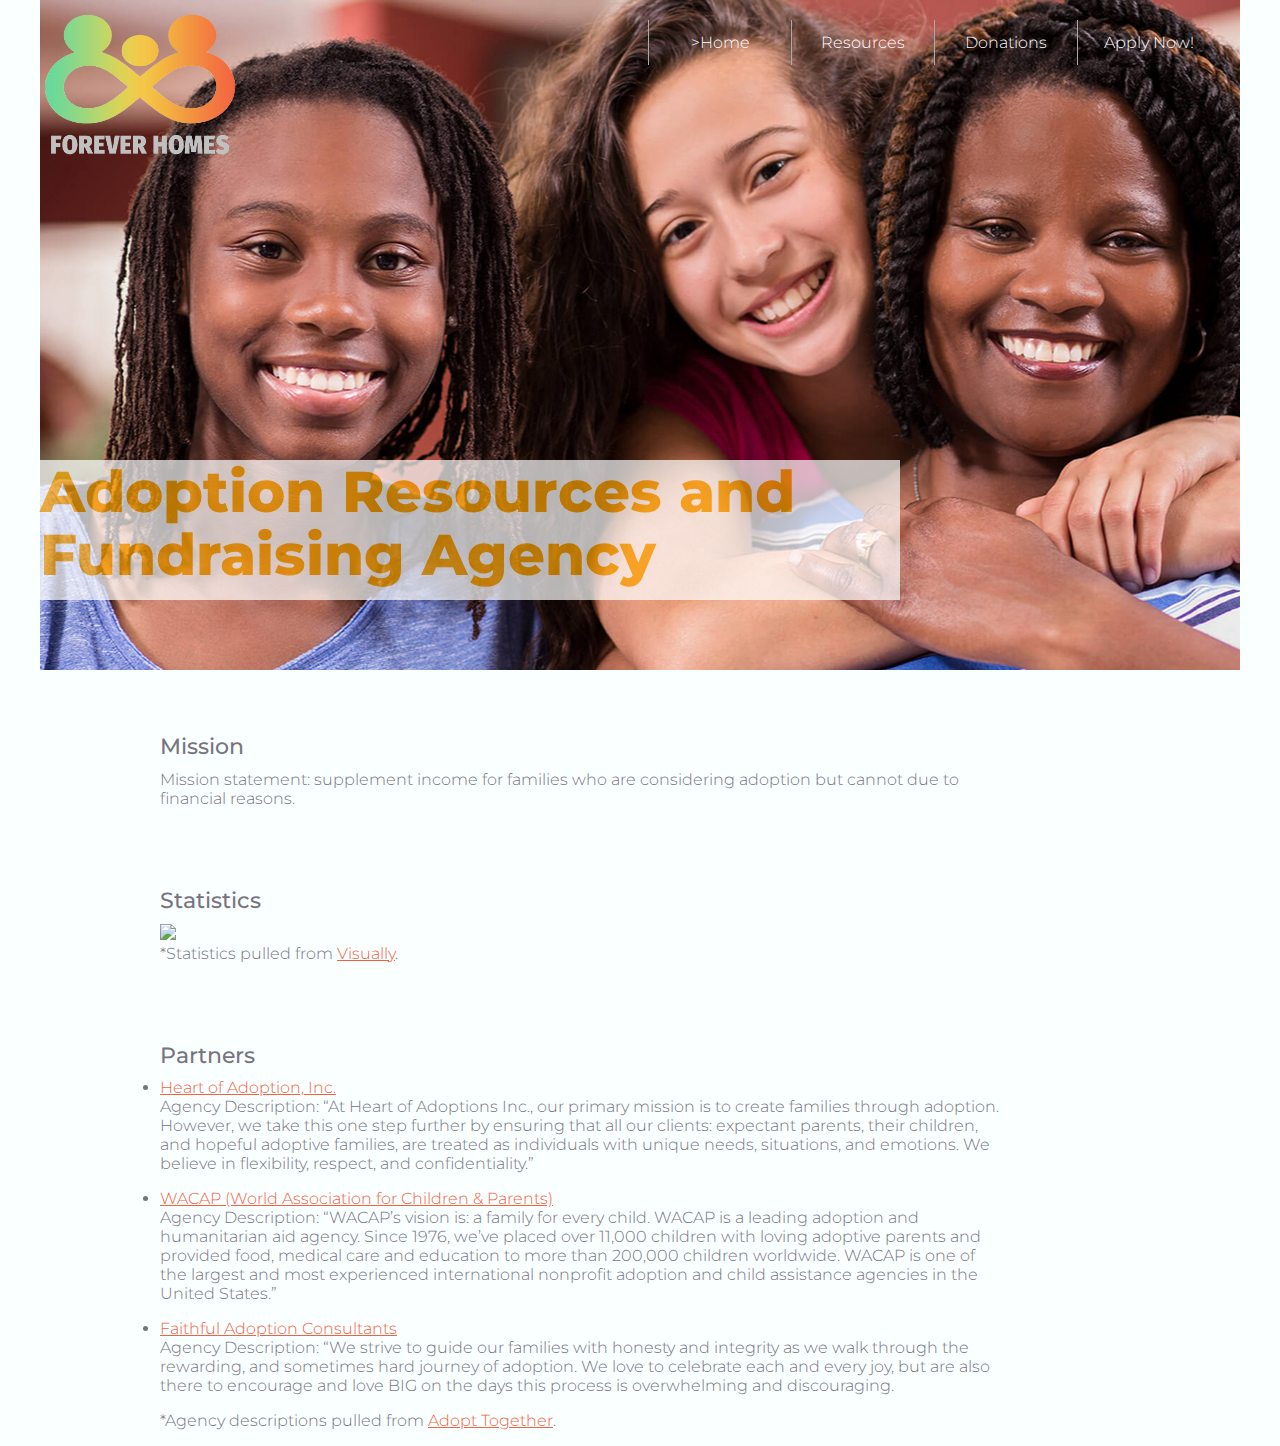
==== commit b2d96400: "Closes issue #8" ====
--- a/index.html
+++ b/index.html
@@ -10,7 +10,7 @@
 	<body>
         <header>
             <div class= "home"> 
-            <h2>Adoption Resources and Fundraising Agency.</h2>
+            <h2>Adoption Resources and Fundraising Agency</h2>
             </div>
         </header>
 
